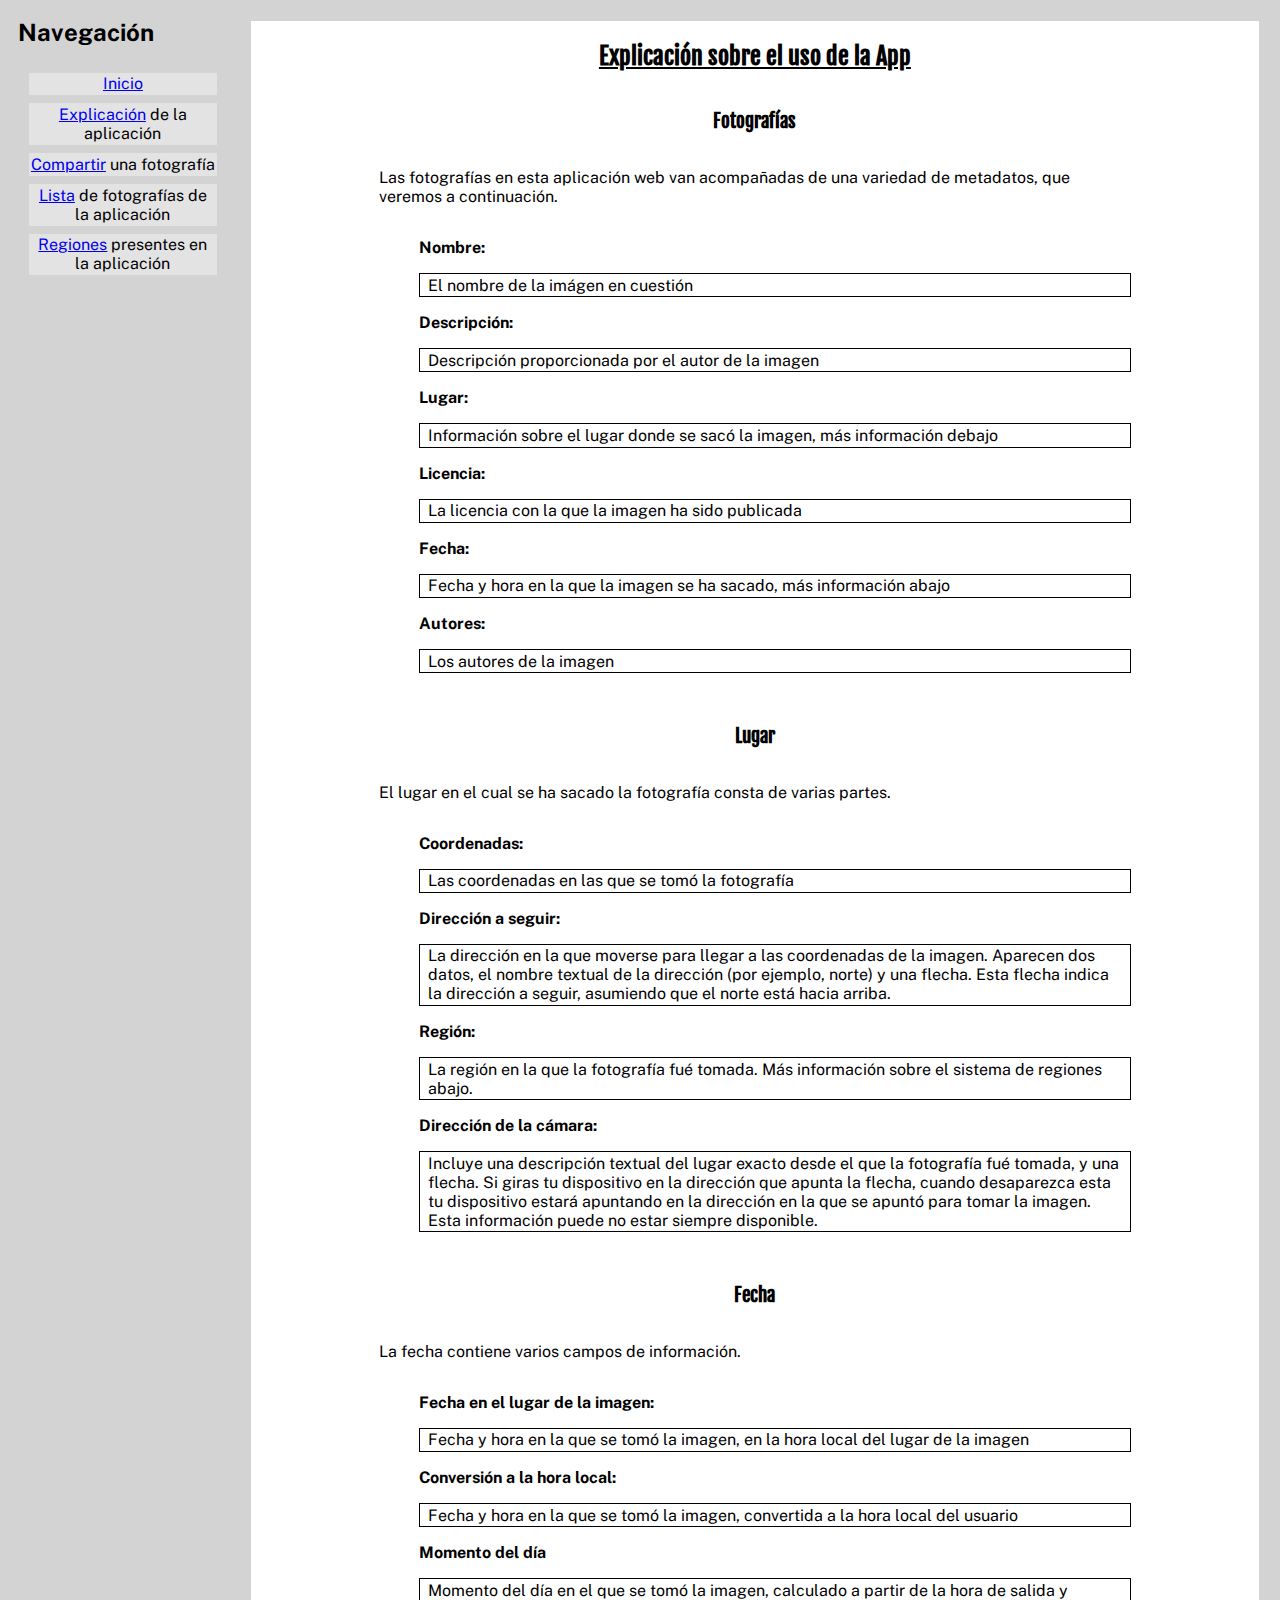
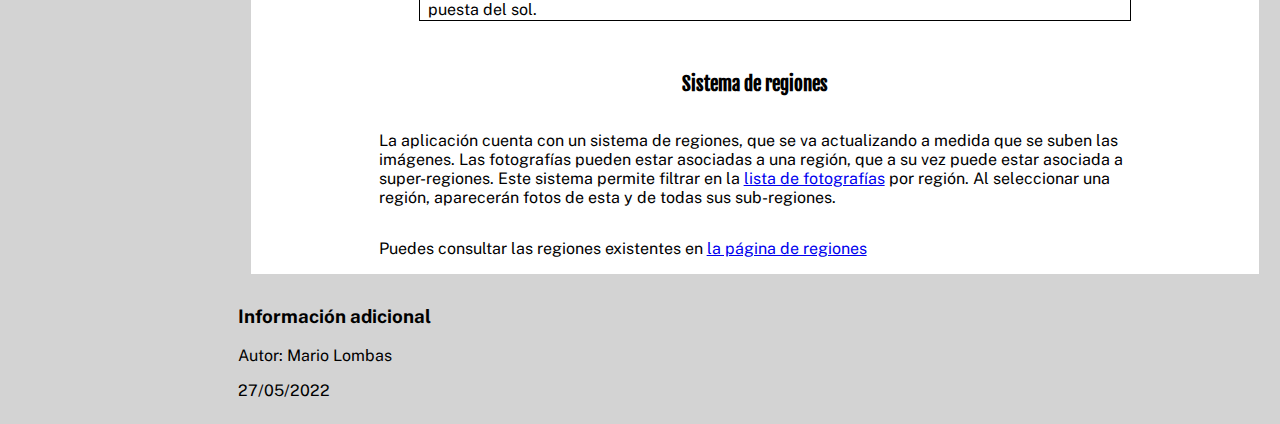
==== html/explanation.html @ ac1bf123 "Proyect done" ====
<!DOCTYPE html>
<html lang="es">
	<head>
		<meta charset="UTF-8" />
		<meta name="application-name" content="geimagen" />
		<meta name="author" content="Mario Lombas - UO275901" />

		<link rel="preconnect" href="https://fonts.googleapis.com">
		<link rel="preconnect" href="https://fonts.gstatic.com" crossorigin>
		<link href="https://fonts.googleapis.com/css2?family=Fjalla+One&family=Public+Sans:wght@200&display=swap" rel="stylesheet">
		<link rel="stylesheet" href="../css/estilo.css" />
		<link rel="stylesheet" href="../css/estilo-pc.css" />
		<link rel="stylesheet" href="../css/estilo-movil.css" />

		<title>GeImagen - Explicación</title>
	</head>
	<body>
		<aside>
			<h2>Navegación</h2>
			<nav>
				<ul>
					<li><a href="../html/index.html" accesskey="i" tabindex="1">Inicio</a></li>
					<li><a href="../html/explanation.html" accesskey="e" tabindex="2">Explicación</a> de la aplicación</li>
					<li><a href="../html/post.html" accesskey="c" tabindex="3">Compartir</a> una fotografía</li>
					<li><a href="../html/list.php" accesskey="l" tabindex="4">Lista</a> de fotografías de la aplicación</li>
					<li><a href="../html/region_list.php" accesskey="r" tabindex="5">Regiones</a> presentes en la aplicación</li>
				</ul>
			</nav>
		</aside>
		<main>
			<h2>Explicación sobre el uso de la App</h2>
			<section>
				<h3>Fotografías</h3>
				<p>
				Las fotografías en esta aplicación web van acompañadas
				de una variedad de metadatos, que veremos a continuación.
				</p>
				<ul>
					<li>
						<strong>Nombre:</strong> 
						<p>
						El nombre de la imágen en cuestión
						</p>
					</li>
					<li>
						<strong>Descripción:</strong> 
						<p>
						Descripción proporcionada por el autor de la imagen
						</p>
					</li>
					<li>
						<strong>Lugar:</strong> 
						<p>
						Información sobre el lugar donde se sacó la imagen,
						más información debajo
						</p>
					</li>
					<li>
						<strong>Licencia:</strong> 
						<p>
						La licencia con la que la imagen ha sido publicada
						</p>
					</li>
					<li>
						<strong>Fecha:</strong> 
						<p>
						Fecha y hora en la que la imagen se ha sacado,
						más información abajo
						</p>
					</li>
					<li>
						<strong>Autores:</strong> 
						<p>
						Los autores de la imagen
						</p>
					</li>
				</ul>
			</section>
			<section>
				<h3>Lugar</h3>
				<p>
				El lugar en el cual se ha sacado la fotografía consta
				de varias partes.
				</p>
				<ul>
					<li>
						<strong>Coordenadas:</strong> 
						<p>
						Las coordenadas en las que se tomó la fotografía
						</p>
					</li>
					<li>
						<strong>Dirección a seguir:</strong> 
						<p>
						La dirección en la que moverse para llegar
						a las coordenadas de la imagen. Aparecen
						dos datos, el nombre textual de la dirección
						(por ejemplo, norte) y una flecha. Esta flecha
						indica la dirección a seguir, asumiendo que el norte
						está hacia arriba.
						</p>
					</li>
					<li>
						<strong>Región:</strong> 
						<p>
						La región en la que la fotografía fué tomada. Más
						información sobre el sistema de regiones abajo.
						</p>
					</li>
					<li>
						<strong>Dirección de la cámara:</strong> 
						<p>
						Incluye una descripción textual del lugar exacto
						desde el que la fotografía fué tomada, y una
						flecha. Si giras tu dispositivo en la dirección
						que apunta la flecha, cuando desaparezca esta
						tu dispositivo estará apuntando en la dirección
						en la que se apuntó para tomar la imagen.
						Esta información puede no estar siempre disponible.
						</p>
					</li>
				</ul>
			</section>
			<section>
				<h3>Fecha</h3>
				<p>
				La fecha contiene varios campos de información.
				</p>
				<ul>
					<li>
						<strong>Fecha en el lugar de la imagen:</strong> 
						<p>
						Fecha y hora en la que se tomó la imagen, en
						la hora local del lugar de la imagen
						</p>
					</li>
					<li>
						<strong>Conversión a la hora local:</strong> 
						<p>
						Fecha y hora en la que se tomó la imagen, 
						convertida a la hora local del usuario
						</p>
					</li>
					<li>
						<strong>Momento del día</strong> 
						<p>
						Momento del día en el que se tomó la imagen,
						calculado a partir de la hora de salida y puesta
						del sol.
						</p>
					</li>
				</ul>
			</section>
			<section>
				<h3>Sistema de regiones</h3>
				<p>
				La aplicación cuenta con un sistema de regiones, que
				se va actualizando a medida que se suben las imágenes.
				Las fotografías pueden estar asociadas a una región, que
				a su vez puede estar asociada a super-regiones.
				Este sistema permite filtrar en la 
				<a href="../html/list.php">lista de fotografías</a> 
				por región. Al seleccionar una región, aparecerán
				fotos de esta y de todas sus sub-regiones.
				</p>
				<p>
				Puedes consultar las regiones existentes en 
				<a href="../html/region_list.php">la página de regiones</a>
				</p>
			</section>
		</main>
		<footer>
			<h3>Información adicional</h3>
			<p>Autor: Mario Lombas</p>
			<p>27/05/2022</p>
		</footer>
	</body>
</html>
---- css/estilo.css ----
body {
	color: black;
	background: lightgrey;
	font-family: 'Public Sans', sans-serif;
}

body > aside {
	/* Flex */
	display: flex;
	flex-direction: column;
	flex-wrap: nowrap;

	/* Colors */
	color: black;
	background: lightgrey;

	/* Box */
	margin: .2vw;
	padding: .6vw;
}
body > aside > h2 {
	order: -100;
	margin: 0;
}

body > aside nav ul {
	list-style-type: none;
}
body > aside nav ul > li {
	background-color: #e3e3e3;
	color: black;

	margin: 2%;
	padding: 1%;

	text-align: center;
}

address ul > li {
	margin: 0;
}

address a {
	pointer-events: none;
	cursor: unset;
	text-decoration: none;
	color: black;
	background: white;
}

main {
	color: black;
	background: white;

	margin: 1vw;
}
main h1, main h2, main h1 + p {
	text-align: center;
}
main h1 {
	font-size: 3em;
}
main h2 {
	font-size: 1.5em;
	text-decoration: underline;
}
main section {
	margin-left: 10vw;
	margin-right: 10vw;
}

fieldset > p {
	font-size: .65em;
}

main h1, main h2, main h3 {
	font-family: 'Fjalla One', sans-serif;
}

footer h3 {
	text-align: left;
}

h3 {
	text-align: center;
}
h3 ~ ul > li {
	display: flex;
	flex-direction: column;
	flex-wrap: nowrap;
	justify-content: space-between;
}
h3 ~ ul > li p {
	border: .02em solid black;
	padding: .1em .5em;
}

main > section {
	display: flex;
	flex-direction: column;
}
section > section {
	display: inline-block;

	margin: .5em 2%;
}
h6 ~ section {
	padding: .2em 1em;
	border: .1em dashed black;
}
h6 {
	margin: .3em;
}

form {
	display: flex;
	flex-direction: column;
	flex-wrap: wrap;

	align-items: center;
}

fieldset {
	display: flex;
	flex-direction: column;
	flex-wrap: wrap;

	align-items: stretch;
}
fieldset > input {
	max-width: 30vw;
}
fieldset {
	width: 90%;
}
form > button {
	text-align: center;

	max-width: 10vw;

	margin: .5em;
	padding: .5em;
	border: .05em solid black;
	border-radius: .3em;
}
form > button[type='submit'] {
	background-color: darkgreen;
	color: white;
}
form > button[type='submit']:hover {
	background-color: #004011;
	color: white;
}
form > button[type='submit']:active {
	background-color: black;
	color: white;
}
form > button[type='reset'] {
	background-color: #9e0000;
	color: white;
}
form > button[type='reset']:hover {
	background-color: #5e0000;
	color: white;
}
form > button[type='reset']:active {
	background-color: black;
	color: white;
}

main > article {
	display: flex;
	flex-direction: column;
	align-items: center;

	border: .1em solid black;

	margin: 1vw 5vw;
}
main > article > section {
	display: flex;
	flex-direction: column;
	align-items: center;

	min-width: 50%;

	border: .1em dotted lightgrey;
	padding: .1vw 2vw;
	margin: .2vw 0;
}
main > article > section h4 { 
	font-size: 1.5em;
}
main > article > section h6 { 
	font-size: 1em;
}

main > article picture {
	width: 90%;
}
picture img {
	width: 100%;
}

main > aside {
	display: flex;
	flex-direction: column;
	align-items: center;

	border: .2em dashed black;
	margin: 1vw 5vw;
}
main > aside > section {
	display: flex;
	flex-direction: column;
	align-items: center;

	min-width: 50%;

	border: .1em dotted lightgrey;
	padding: .1vw 2vw;
	margin: .2vw 0;
}
main > aside > section h4 { 
	font-size: 1.5em;
}
main > aside h5 {
	font-size: 1em;
}
---- css/estilo-pc.css ----
/* Media with width */

@media (min-width: 1000px) {
	body {
		display: grid;

		grid-template-columns: 2fr 9fr;
		grid-template-rows: 1fr auto;
	}
	body > aside {
		grid-area: 1 / 1 / 2 / 1;

		position: sticky;
		top: 0;
		height: 100vh;
	}
	body > aside nav ul {
		display: flex;
		flex-wrap: nowrap;
		justify-content: space-evenly;

		list-style-type: none;

		padding: .5vw;
	}
	body > main {
		grid-area: 1 / 2 / 1 / 2;
	}
	body > footer {
		grid-area: 2 / 2 / 2 / 2;
	}

	body > aside {
		justify-content: flex-start;
		align-items: stretch;
	}
	body > aside nav ul {
		flex-direction: column;
	}
	body > aside > h2 {
		align-self: flex-start;
	}
}
---- css/estilo-movil.css ----
/* Media without width */

@media (max-width: 1000px) {
	body {
		display: flex;
		flex-direction: column;
		flex-wrap: wrap-reverse;
		justify-content: center;
		align-items: stretch;
	}
	body > aside {
		justify-content: center;
		align-items: center;
	}
	body > aside nav ul {
		display: flex;
		flex-direction: column;
		flex-wrap: wrap;
		align-items: center;
		justify-content: stretch;

		padding: .5vw;
	}
	body > aside ul > li {
		width: 96%;
		margin: 2%;

		text-align: center;
	}
}
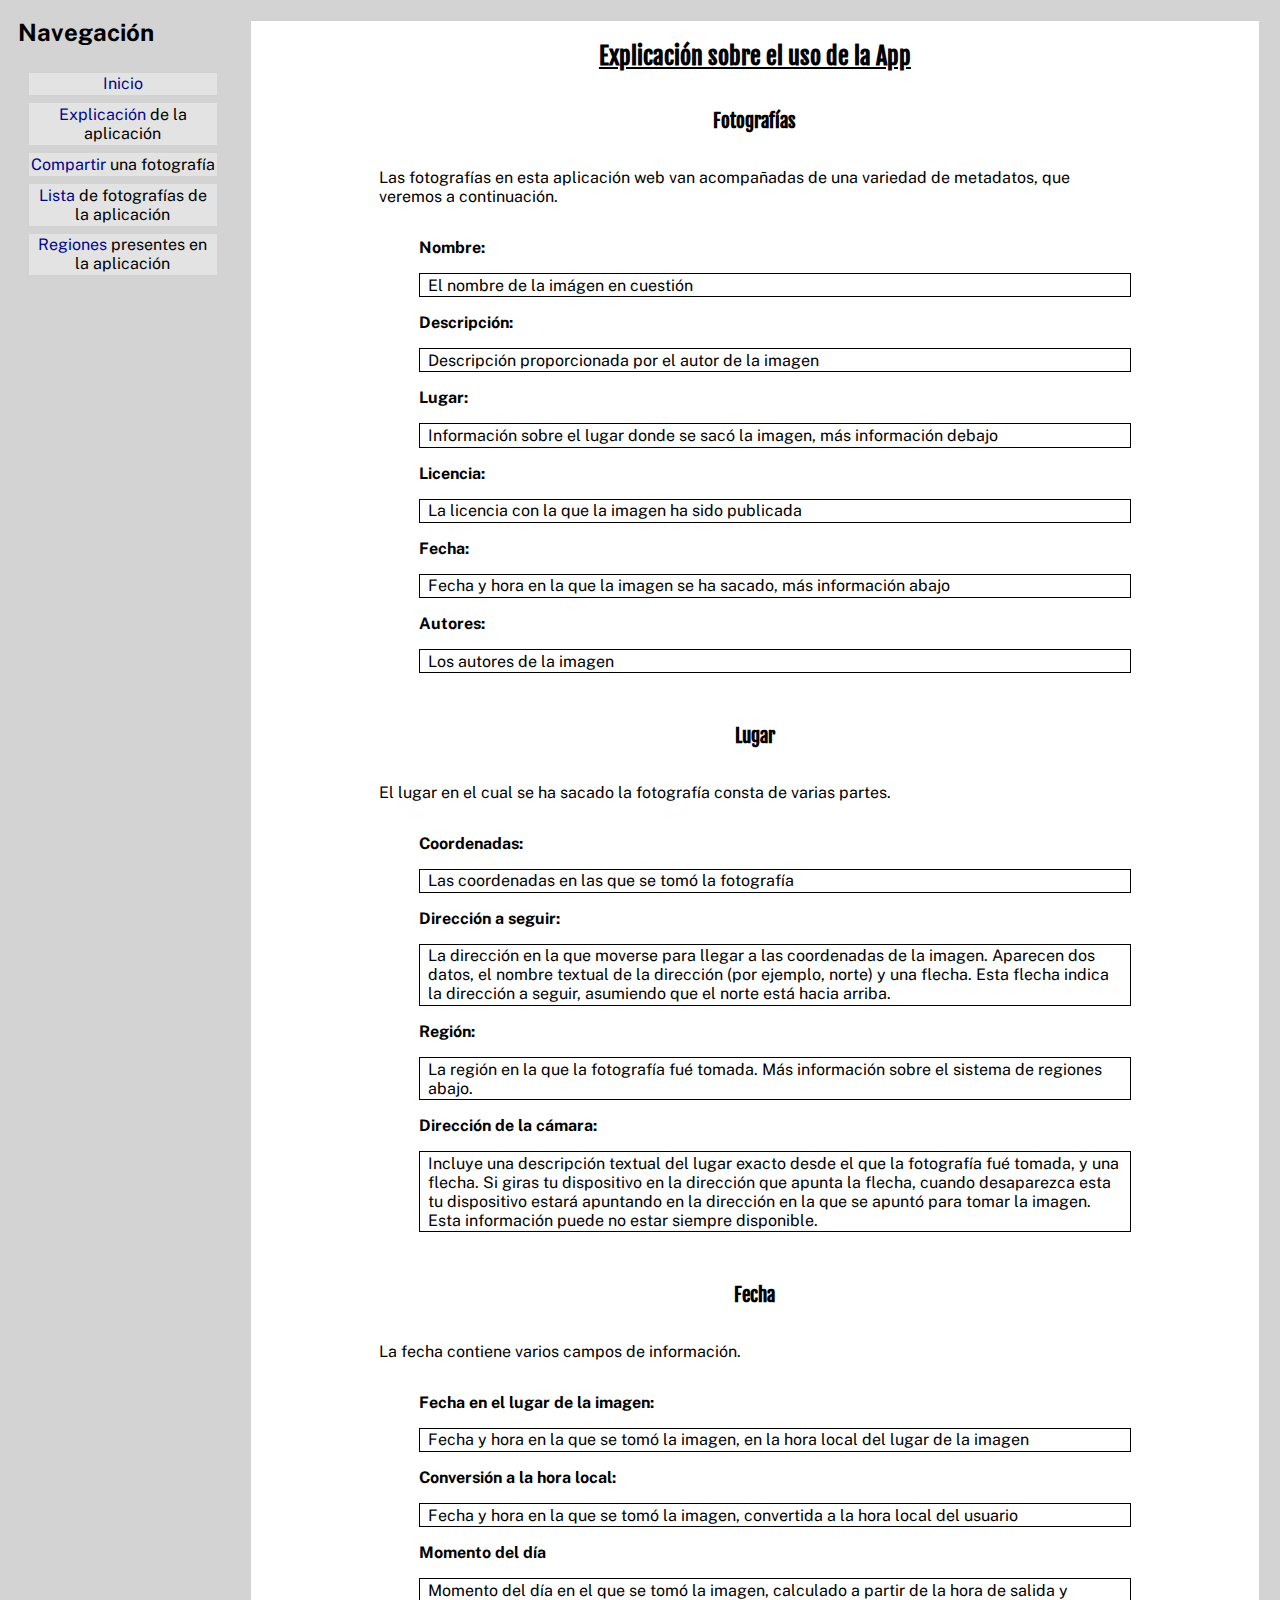
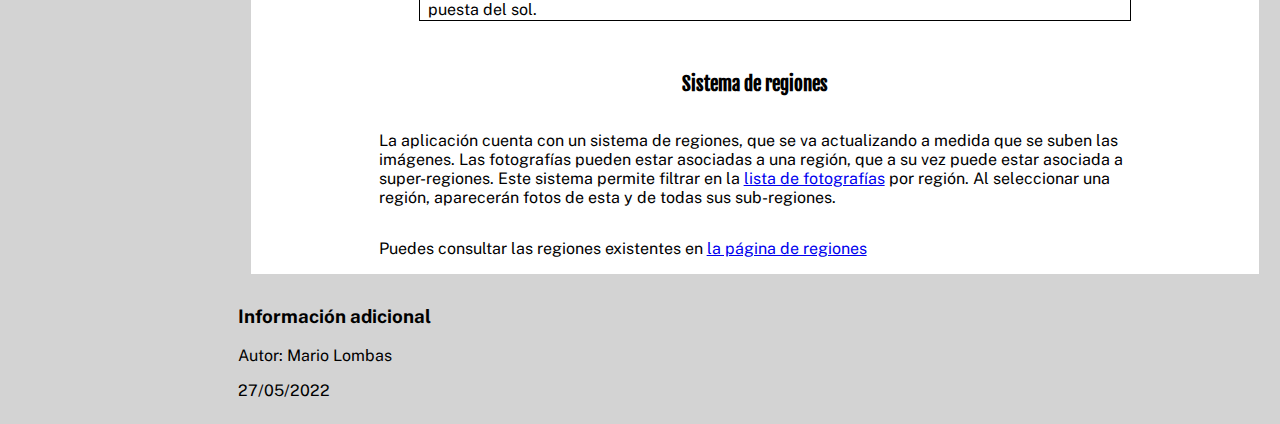
==== commit 1c68e9a5: "Fixed some wave errors" ====
--- a/html/explanation.html
+++ b/html/explanation.html
@@ -19,11 +19,11 @@
 			<h2>Navegación</h2>
 			<nav>
 				<ul>
-					<li><a href="../html/index.html" accesskey="i" tabindex="1">Inicio</a></li>
-					<li><a href="../html/explanation.html" accesskey="e" tabindex="2">Explicación</a> de la aplicación</li>
-					<li><a href="../html/post.html" accesskey="c" tabindex="3">Compartir</a> una fotografía</li>
-					<li><a href="../html/list.php" accesskey="l" tabindex="4">Lista</a> de fotografías de la aplicación</li>
-					<li><a href="../html/region_list.php" accesskey="r" tabindex="5">Regiones</a> presentes en la aplicación</li>
+					<li><a href="../html/index.html">Inicio</a></li>
+					<li><a href="../html/explanation.html">Explicación</a> de la aplicación</li>
+					<li><a href="../html/post.html">Compartir</a> una fotografía</li>
+					<li><a href="../html/list.php">Lista</a> de fotografías de la aplicación</li>
+					<li><a href="../html/region_list.php">Regiones</a> presentes en la aplicación</li>
 				</ul>
 			</nav>
 		</aside>
--- a/css/estilo.css
+++ b/css/estilo.css
@@ -34,6 +34,16 @@
 	padding: 1%;
 
 	text-align: center;
+}
+body > aside nav ul > li a {
+	text-decoration: none;
+
+	background-color: #e3e3e3;
+	color: #00078a;
+}
+body > aside nav ul > li a:after {
+	background-color: #e3e3e3;
+	color: #00005a;
 }
 
 address ul > li {
@@ -227,3 +237,4 @@
 main > aside h5 {
 	font-size: 1em;
 }
+
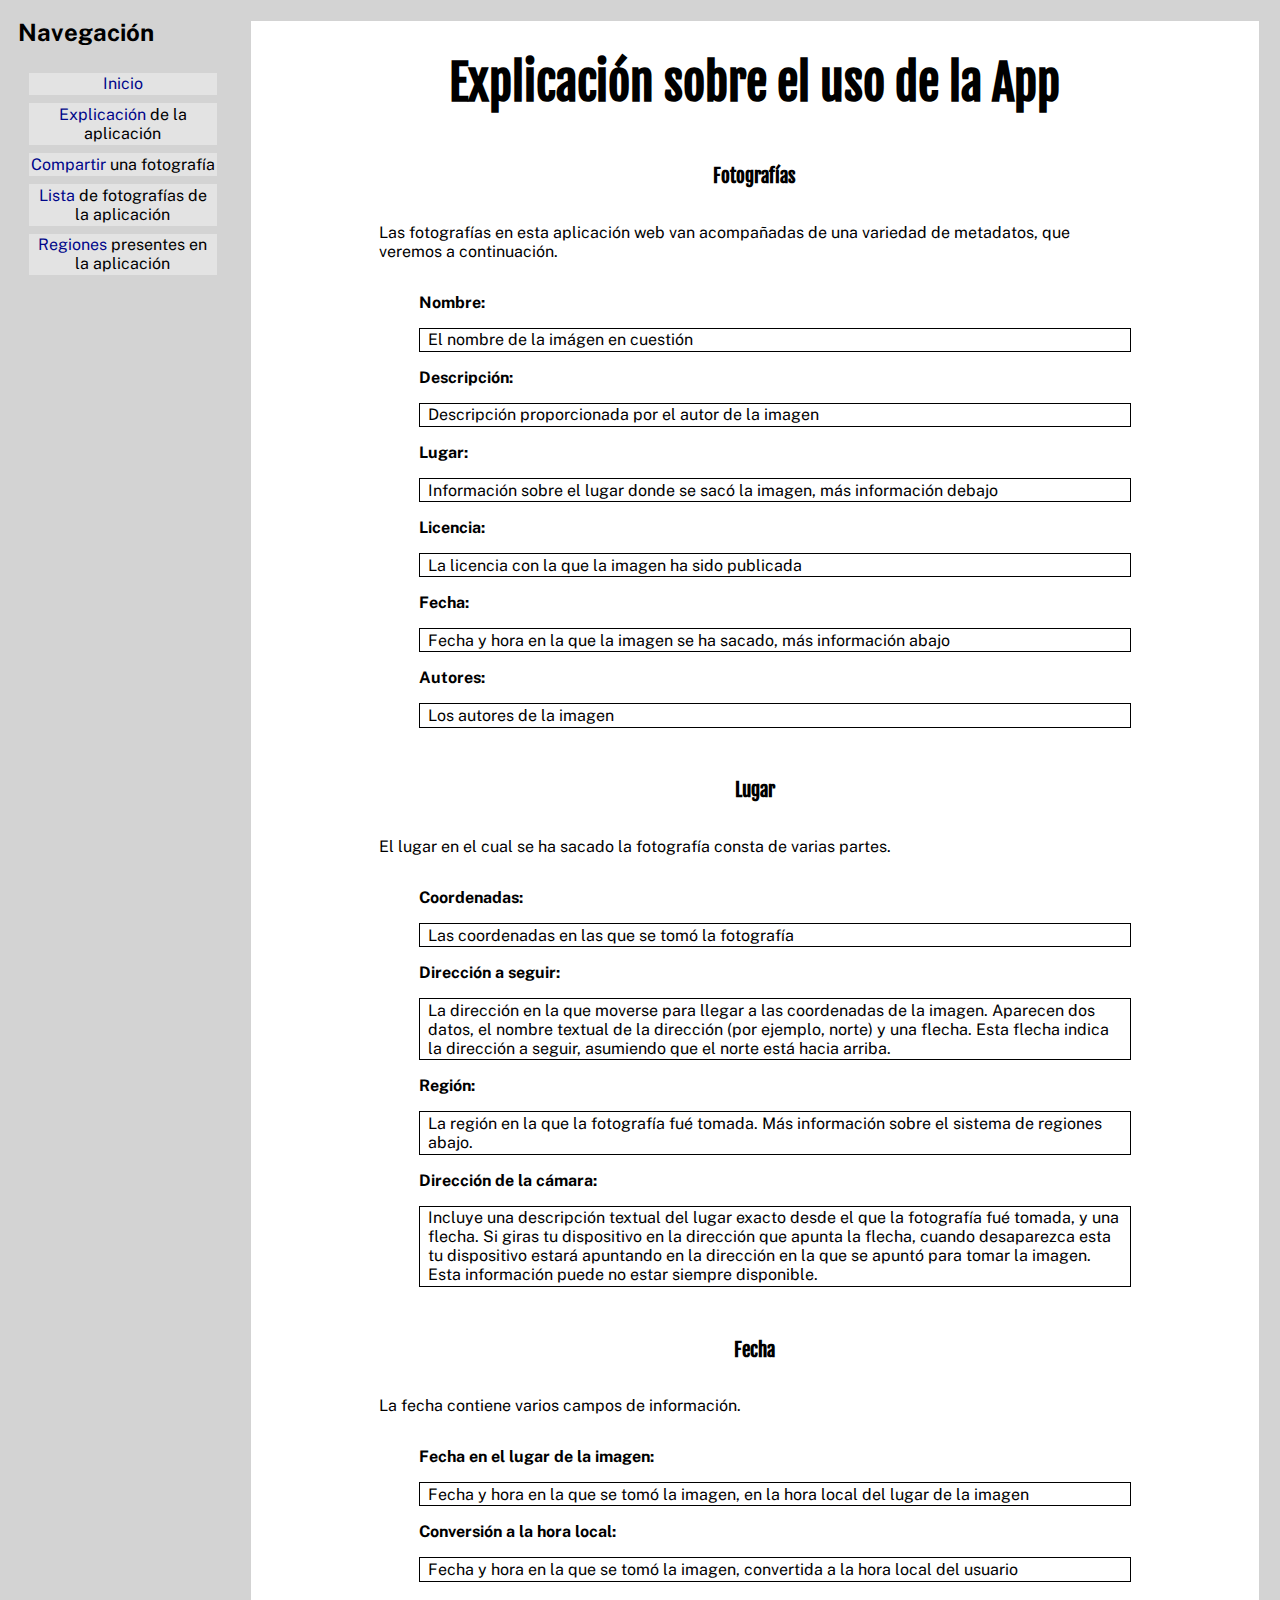
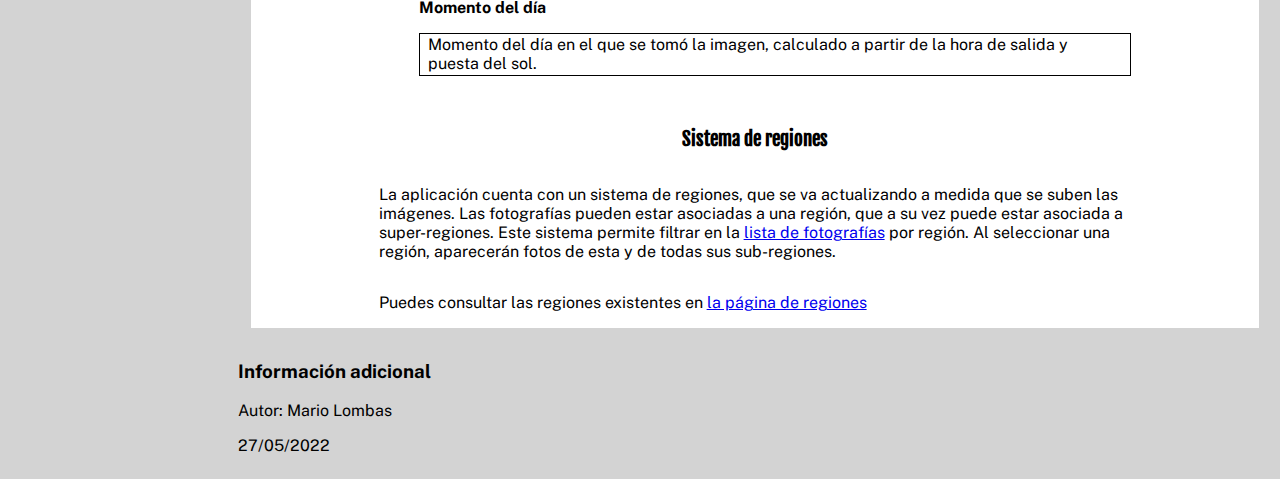
==== commit 4d0824e9: "Now each document has lvl 1 heading" ====
--- a/html/explanation.html
+++ b/html/explanation.html
@@ -28,7 +28,7 @@
 			</nav>
 		</aside>
 		<main>
-			<h2>Explicación sobre el uso de la App</h2>
+			<h1>Explicación sobre el uso de la App</h1>
 			<section>
 				<h3>Fotografías</h3>
 				<p>
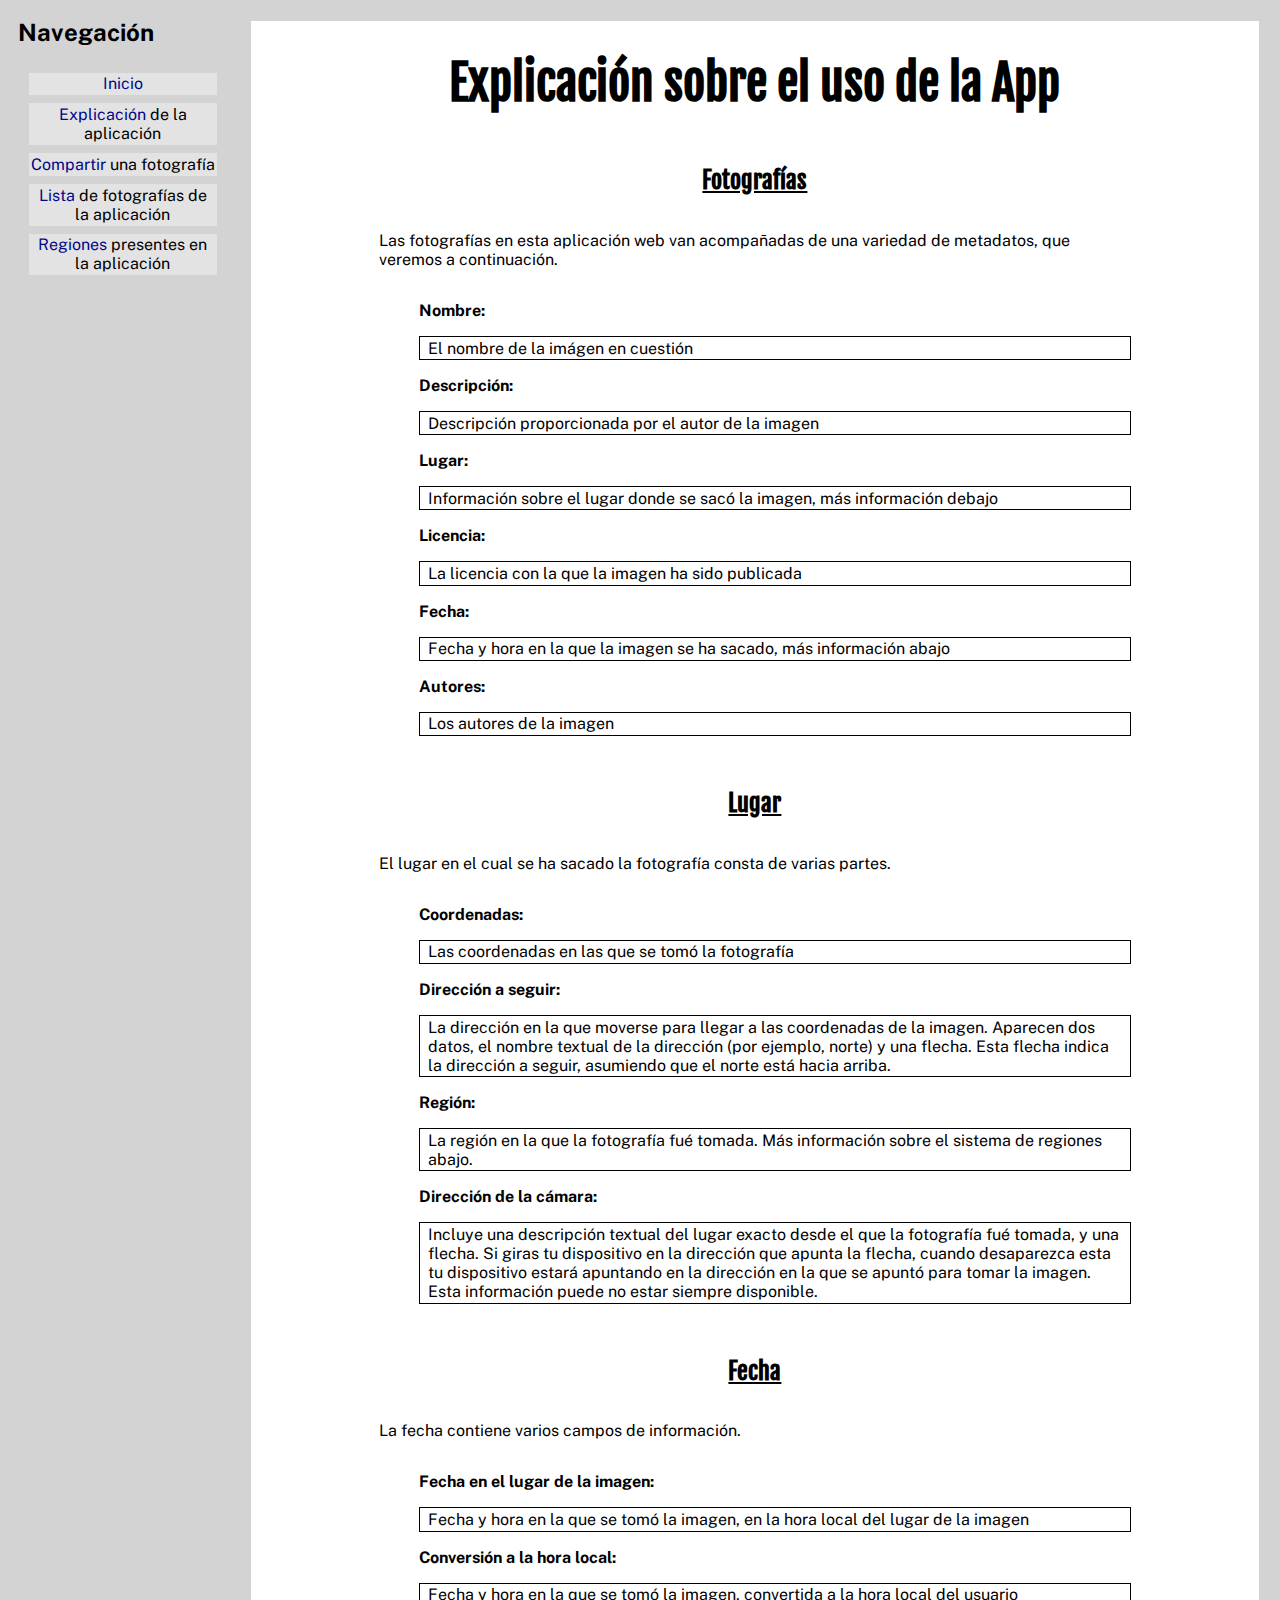
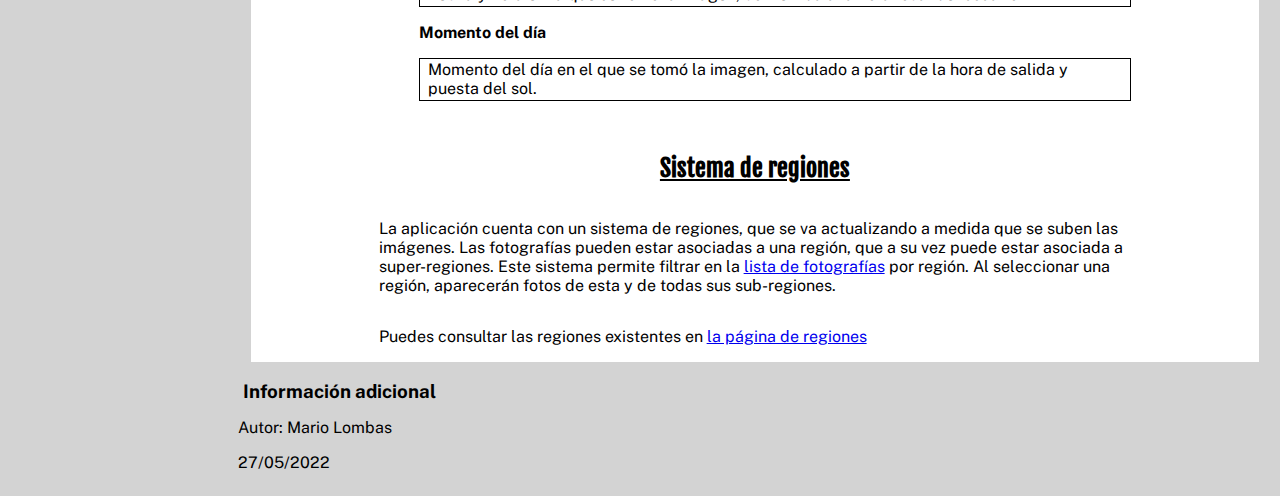
==== commit 5213819d: "Changed all headings" ====
--- a/html/explanation.html
+++ b/html/explanation.html
@@ -30,7 +30,7 @@
 		<main>
 			<h1>Explicación sobre el uso de la App</h1>
 			<section>
-				<h3>Fotografías</h3>
+				<h2>Fotografías</h2>
 				<p>
 				Las fotografías en esta aplicación web van acompañadas
 				de una variedad de metadatos, que veremos a continuación.
@@ -77,7 +77,7 @@
 				</ul>
 			</section>
 			<section>
-				<h3>Lugar</h3>
+				<h2>Lugar</h2>
 				<p>
 				El lugar en el cual se ha sacado la fotografía consta
 				de varias partes.
@@ -122,7 +122,7 @@
 				</ul>
 			</section>
 			<section>
-				<h3>Fecha</h3>
+				<h2>Fecha</h2>
 				<p>
 				La fecha contiene varios campos de información.
 				</p>
@@ -152,7 +152,7 @@
 				</ul>
 			</section>
 			<section>
-				<h3>Sistema de regiones</h3>
+				<h2>Sistema de regiones</h2>
 				<p>
 				La aplicación cuenta con un sistema de regiones, que
 				se va actualizando a medida que se suben las imágenes.
--- a/css/estilo.css
+++ b/css/estilo.css
@@ -80,7 +80,7 @@
 }
 
 fieldset > p {
-	font-size: .65em;
+	font-size: .85em;
 }
 
 main h1, main h2, main h3 {
@@ -91,16 +91,16 @@
 	text-align: left;
 }
 
-h3 {
-	text-align: center;
-}
-h3 ~ ul > li {
+h2 {
+	text-align: center;
+}
+h2 ~ ul > li {
 	display: flex;
 	flex-direction: column;
 	flex-wrap: nowrap;
 	justify-content: space-between;
 }
-h3 ~ ul > li p {
+h2 ~ ul > li p {
 	border: .02em solid black;
 	padding: .1em .5em;
 }
@@ -114,11 +114,11 @@
 
 	margin: .5em 2%;
 }
-h6 ~ section {
+h3 ~ section {
 	padding: .2em 1em;
 	border: .1em dashed black;
 }
-h6 {
+h3 {
 	margin: .3em;
 }
 
@@ -198,10 +198,10 @@
 	padding: .1vw 2vw;
 	margin: .2vw 0;
 }
+main > article > section h3 { 
+	font-size: 1.5em;
+}
 main > article > section h4 { 
-	font-size: 1.5em;
-}
-main > article > section h6 { 
 	font-size: 1em;
 }
 
@@ -231,7 +231,7 @@
 	padding: .1vw 2vw;
 	margin: .2vw 0;
 }
-main > aside > section h4 { 
+main > aside > section h3 { 
 	font-size: 1.5em;
 }
 main > aside h5 {
